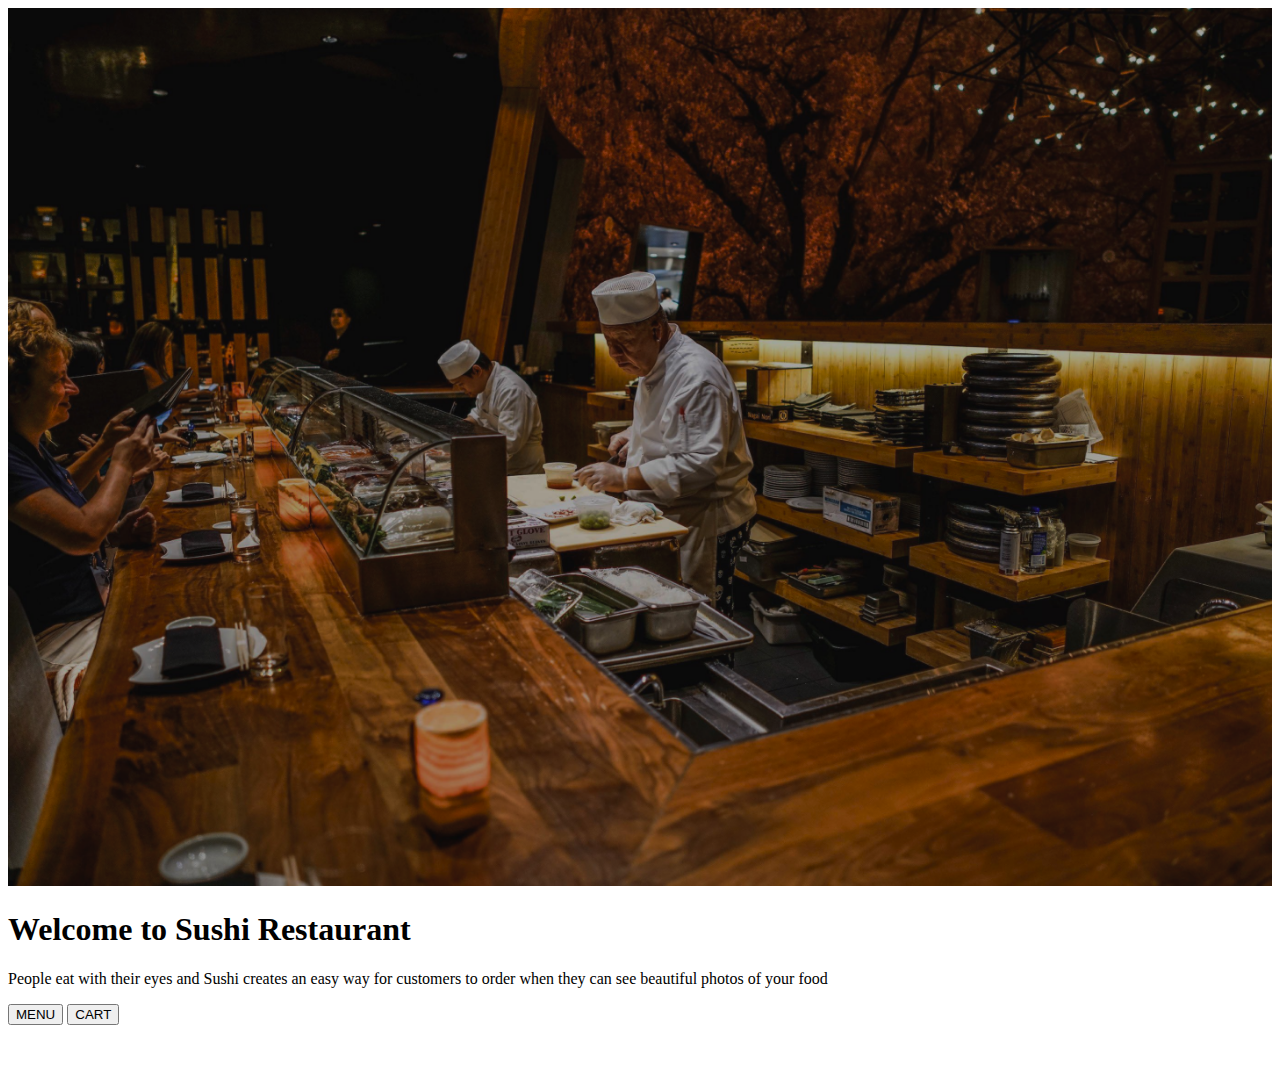
==== index.html @ adf17db6 "Add files via upload" ====
<!DOCTYPE html>
<html lang="en">

<head>
    <meta charset="UTF-8">
    <meta http-equiv="X-UA-Compatible" content="IE=edge">
    <meta name="viewport" content="width=device-width, initial-scale=1.0">
    <title>SUSHI HOME</title>
    <link rel="stylesheet" href="index.css">
</head>

<body>
    <main>

        <div class="background">
            <img src="restaurant 1.png" alt="background-image" style="width: 100%;">
        </div>
        <div class=" text">
            <h1>
                Welcome to <span style="font-weight:700;">Sushi</span> Restaurant
            </h1>
            <p>
                People eat with their eyes and Sushi creates an easy way for customers to order when they can see
                beautiful photos of your food
            </p>
            <div class="button">
                <a href="MENU.html"><button>MENU</button></a>
                <a href="CART.html"><button>CART</button></a>
            </div>

        </div>
        <a class="prev" href="#" onclick="myFunction()"><img src="leftarrow.png" alt=""></a>
        <a class="next" href="MENU.html"><img src="rightarrow.png" alt=""></a>

        <script>
            function myFunction() {
                alert("You can't go that way!");
            }
        </script>
    </main>
</body>

</html>
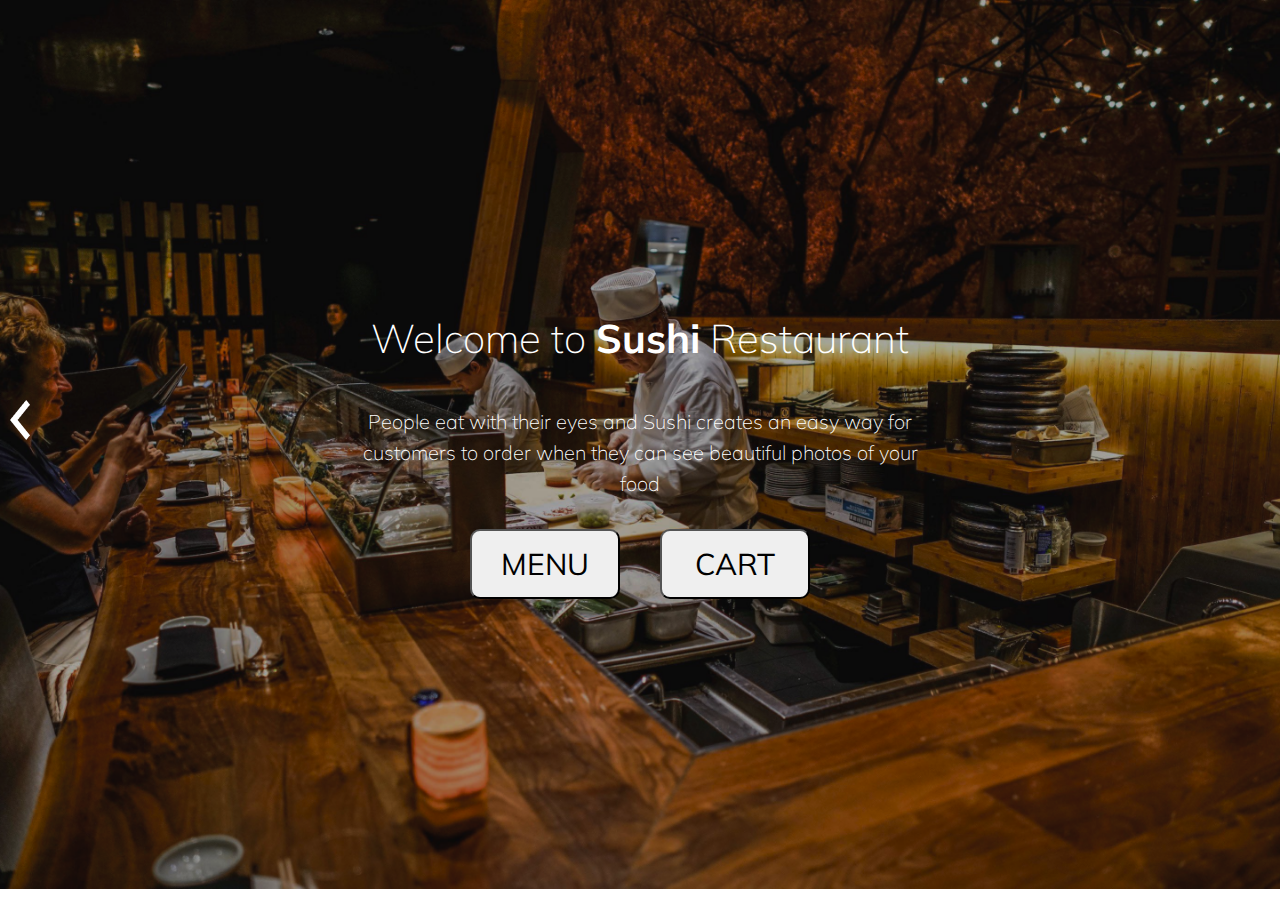
==== commit 54eedba7: "Update index.html" ====
--- a/index.html
+++ b/index.html
@@ -6,7 +6,7 @@
     <meta http-equiv="X-UA-Compatible" content="IE=edge">
     <meta name="viewport" content="width=device-width, initial-scale=1.0">
     <title>SUSHI HOME</title>
-    <link rel="stylesheet" href="index.css">
+    <link rel="stylesheet" text="text/css" href="index.CSS">
 </head>
 
 <body>
@@ -26,7 +26,7 @@
             <div class="button">
                 <a href="MENU.html"><button>MENU</button></a>
                 <a href="CART.html"><button>CART</button></a>
-            </div>
+          </div>
 
         </div>
         <a class="prev" href="#" onclick="myFunction()"><img src="leftarrow.png" alt=""></a>
@@ -40,4 +40,4 @@
     </main>
 </body>
 
-</html>+</html>
--- a/index.CSS
+++ b/index.CSS
@@ -0,0 +1,100 @@
+@import url('https://fonts.googleapis.com/css2?family=Mulish:wght@300;400;500;700&display=swap');
+
+* {
+    margin: 0;
+    padding: 0;
+    box-sizing: border-box;
+}
+
+main {
+    height: 100vh;
+    overflow: hidden;
+}
+
+.background {
+    position: relative;
+    height: 100vh;
+}
+
+.text {
+    position: absolute;
+    color: white;
+    top: 50%;
+    left: 50%;
+    transform: translate(-50%, -50%);
+}
+
+h1 {
+    font-family: 'Mulish';
+    font-style: normal;
+    font-weight: 50;
+    font-size: 40px;
+    line-height: 75px;
+    text-align: center;
+}
+
+p {
+    font-family: 'Mulish';
+    font-style: normal;
+    font-weight: 50;
+    font-size: 20px;
+    line-height: 31px;
+    text-align: center;
+    margin: 30px;
+}
+
+button {
+    width: 150px;
+    height: 70px;
+    border-radius: 10px;
+    font-family: 'Mulish';
+    cursor: pointer;
+    margin: 0 20px;
+    font-size: 30px;
+    font-weight: 400;
+    text-align: center;
+}
+
+.button {
+    display: flex;
+    align-items: center;
+    justify-content: center;
+}
+
+a {
+    font-family: 'Mulish';
+    font-style: normal;
+}
+
+.prev {
+  cursor: pointer;
+  position: absolute;
+  top: 400px;
+  left: 10px;
+  width: auto;
+  color: white;
+  font-weight: bold;
+  font-size: 18px;
+  transition: 0.6s ease;
+  border-radius: 0 3px 3px 0;
+  user-select: none;
+}
+
+.next {
+  cursor: pointer;
+  position: absolute;
+  top: 400px;
+  left: 1400px;
+  width: auto;
+  color: white;
+  font-weight: bold;
+  font-size: 18px;
+  transition: 0.6s ease; 
+  border-radius: 0 3px 3px 0;
+  user-select: none;
+}
+
+.prev:hover,
+.next:hover {
+    background-color: #000000;
+}
